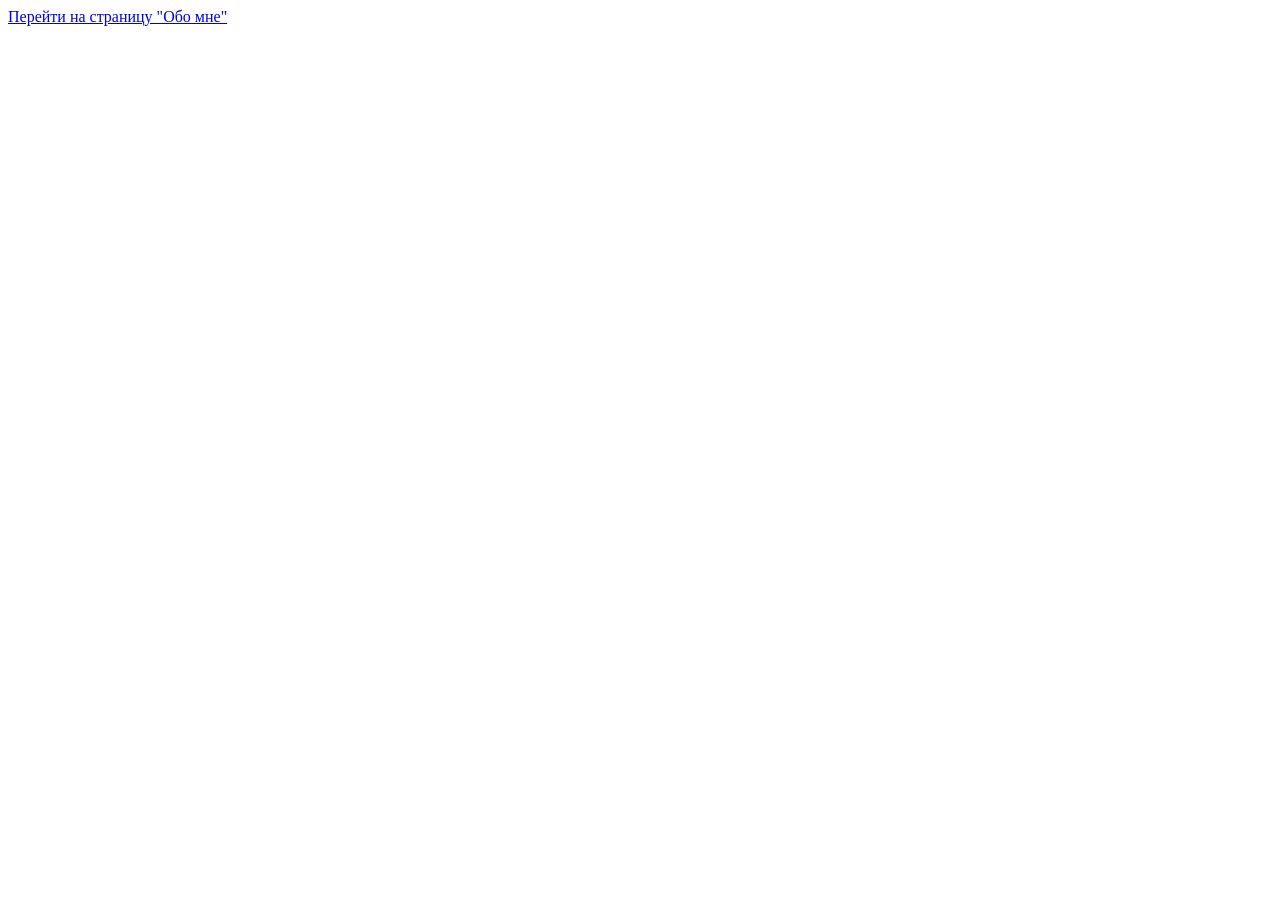
==== index.html @ d80b1f71 "Добавлена страница "Обо мне" (about.html). Также добавлена ссылка на созданную страницу в главной in" ====
<!DOCTYPE html>
<html lang="en">
<head>
    <meta charset="UTF-8">
    <meta name="viewport" content="width=device-width, initial-scale=1.0">
    <title>Практика 7</title>
</head>
<body>
    <a href="about.html">Перейти на страницу "Обо мне"</a>
</body>
</html>
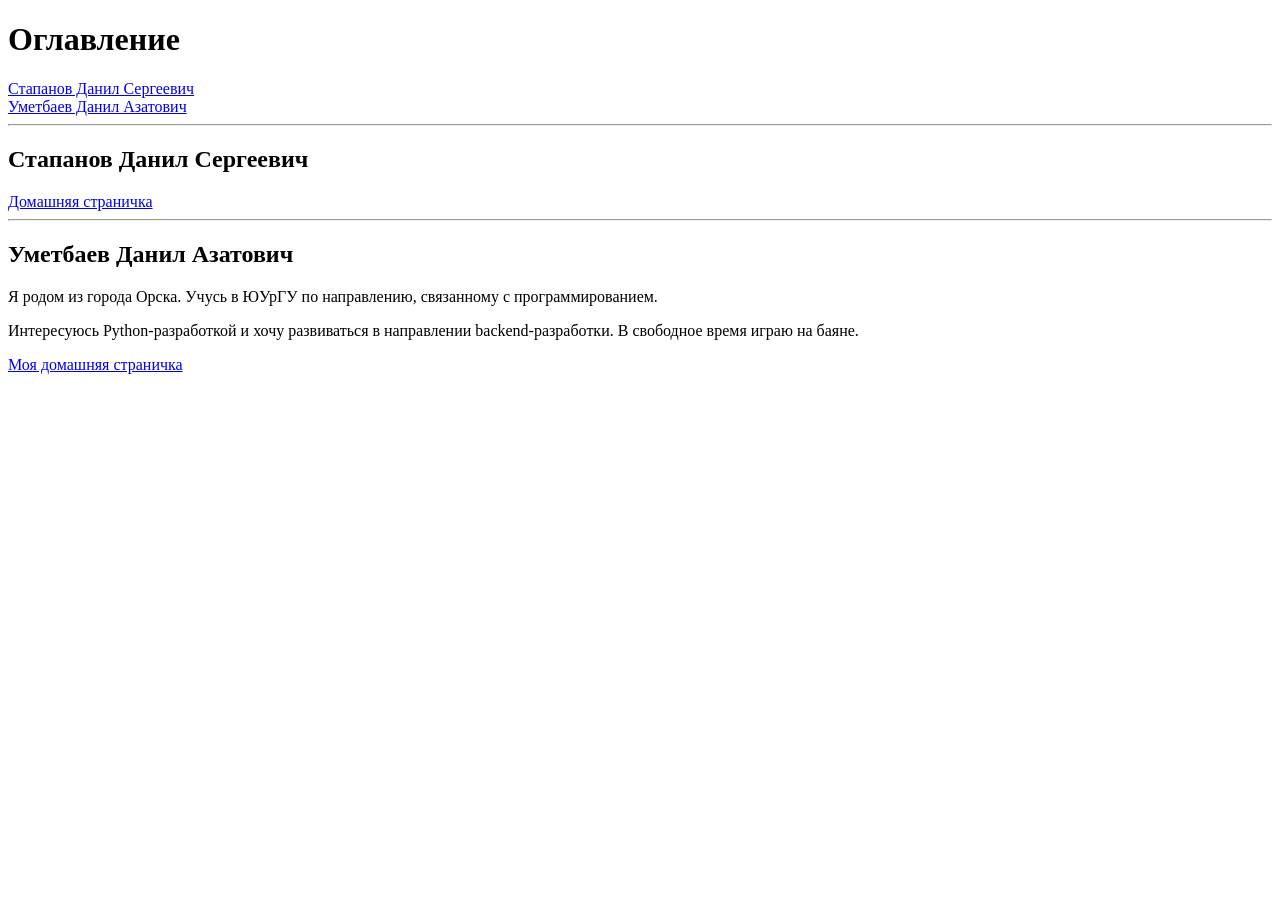
==== commit 60952394: "Umetbaev D.A. добавил личный раздел на общей странице" ====
--- a/index.html
+++ b/index.html
@@ -1,11 +1,39 @@
 <!DOCTYPE html>
-<html lang="en">
+<html lang="ru">
 <head>
     <meta charset="UTF-8">
     <meta name="viewport" content="width=device-width, initial-scale=1.0">
-    <title>Практика 7</title>
+    <title>Общая страничка группы</title>
 </head>
 <body>
-    <a href="about.html">Перейти на страницу "Обо мне"</a>
+
+    <h1>Оглавление</h1>
+
+    <a href="#StepanovDanil">Стапанов Данил Сергеевич</a><br>
+    <a href="#UmetbaevDanil">Уметбаев Данил Азатович</a>
+
+    <hr>
+
+    <a name="StepanovDanil"></a>
+    <h2>Стапанов Данил Сергеевич</h2>
+    <a href="about.html">Домашняя страничка</a>
+
+    <hr>
+
+    <a name="UmetbaevDanil"></a>
+    <h2>Уметбаев Данил Азатович</h2>
+
+    <p>
+        Я родом из города Орска. Учусь в ЮУрГУ по направлению,
+        связанному с программированием.
+    </p>
+
+    <p>
+        Интересуюсь Python-разработкой и хочу развиваться в направлении
+        backend-разработки. В свободное время играю на баяне.
+    </p>
+
+    <a href="UmetbaevHomePage.html">Моя домашняя страничка</a>
+
 </body>
 </html>
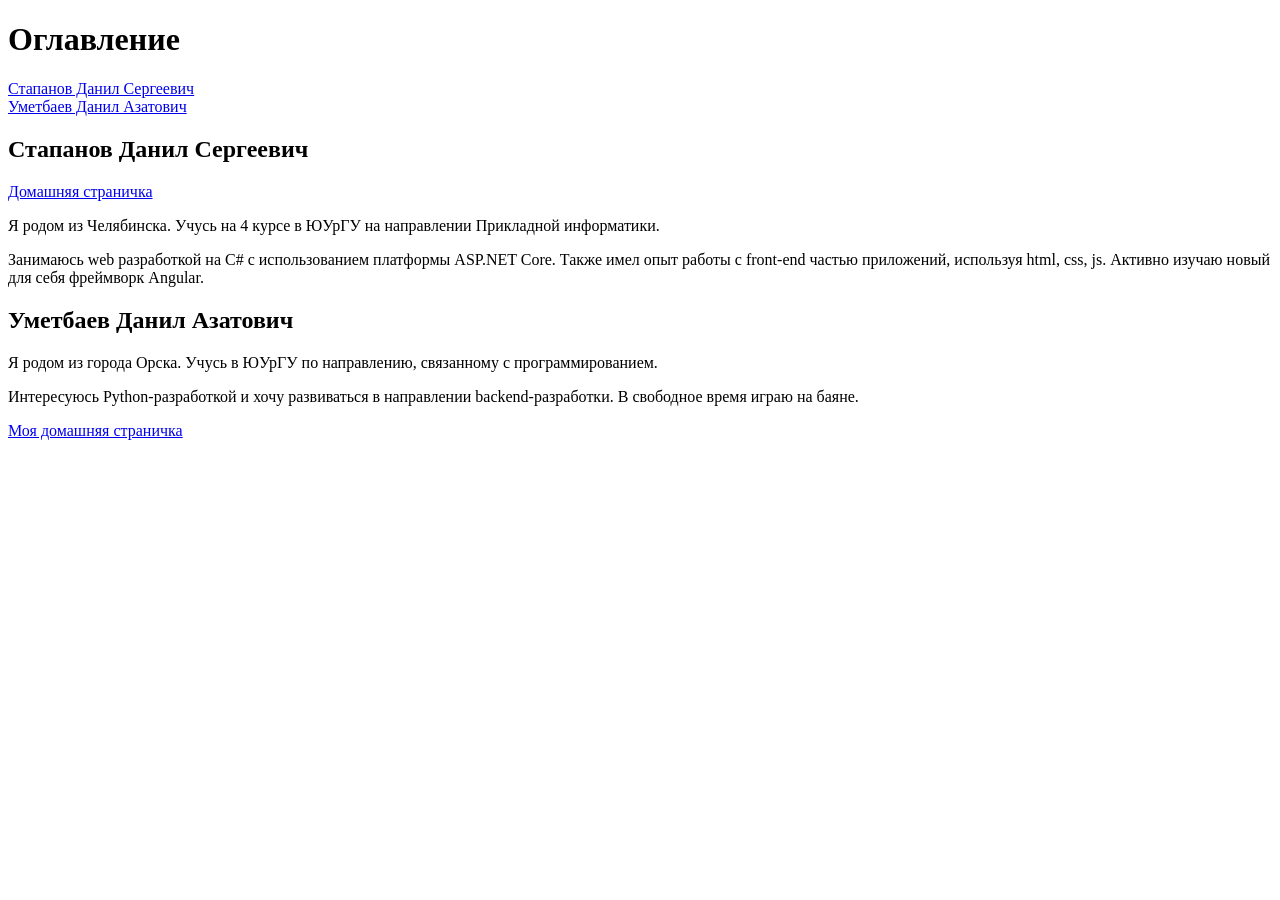
==== commit aa11f399: "Изменено содержание на главной странице в разделе "Обо мне"" ====
--- a/index.html
+++ b/index.html
@@ -12,13 +12,19 @@
     <a href="#StepanovDanil">Стапанов Данил Сергеевич</a><br>
     <a href="#UmetbaevDanil">Уметбаев Данил Азатович</a>
 
-    <hr>
-
     <a name="StepanovDanil"></a>
     <h2>Стапанов Данил Сергеевич</h2>
-    <a href="about.html">Домашняя страничка</a>
+    <a href="StepanovHomePage.html">Домашняя страничка</a>
 
-    <hr>
+    <p>
+        Я родом из Челябинска. Учусь на 4 курсе в ЮУрГУ на направлении Прикладной информатики.
+    </p>
+
+    <p>
+        Занимаюсь web разработкой на C# с использованием платформы ASP.NET Core.
+        Также имел опыт работы с front-end частью приложений, используя html, css, js.
+        Активно изучаю новый для себя фреймворк Angular.
+    </p>
 
     <a name="UmetbaevDanil"></a>
     <h2>Уметбаев Данил Азатович</h2>
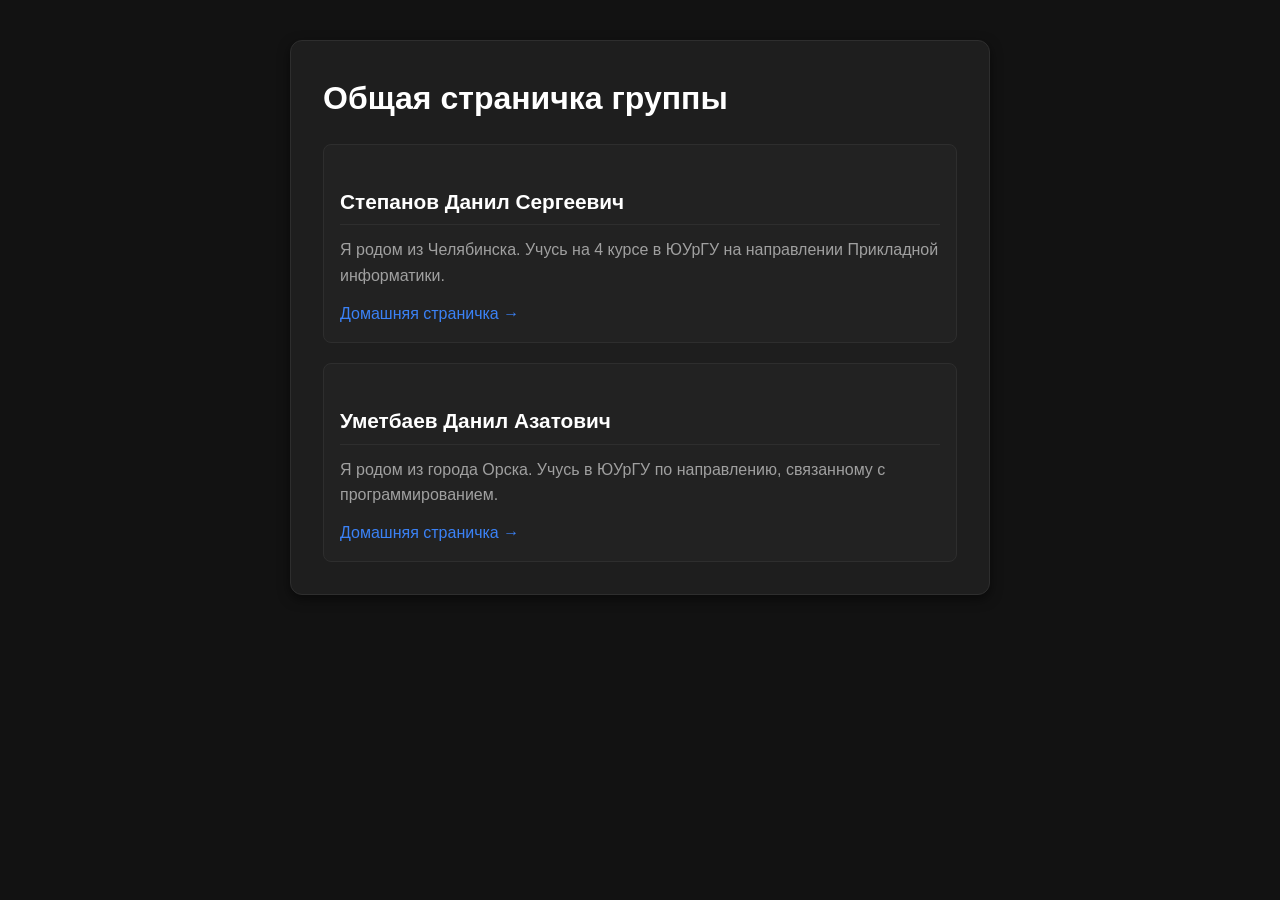
==== commit a11e3f9b: "Добавлены css стили проекта, выполненные в тёмной теме. Стили вынесены в отдельный css файл (style.c" ====
--- a/index.html
+++ b/index.html
@@ -2,44 +2,25 @@
 <html lang="ru">
 <head>
     <meta charset="UTF-8">
-    <meta name="viewport" content="width=device-width, initial-scale=1.0">
     <title>Общая страничка группы</title>
+    <!-- Подключение общего стиля -->
+    <link rel="stylesheet" href="style.css">
 </head>
 <body>
+    <div class="container">
+        <h1>Общая страничка группы</h1>
+        
+        <div class="user-block">
+            <h2>Степанов Данил Сергеевич</h2>
+            <p>Я родом из Челябинска. Учусь на 4 курсе в ЮУрГУ на направлении Прикладной информатики.</p>
+            <a href="StepanovHomePage.html">Домашняя страничка →</a>
+        </div>
 
-    <h1>Оглавление</h1>
-
-    <a href="#StepanovDanil">Стапанов Данил Сергеевич</a><br>
-    <a href="#UmetbaevDanil">Уметбаев Данил Азатович</a>
-
-    <a name="StepanovDanil"></a>
-    <h2>Стапанов Данил Сергеевич</h2>
-    <a href="StepanovHomePage.html">Домашняя страничка</a>
-
-    <p>
-        Я родом из Челябинска. Учусь на 4 курсе в ЮУрГУ на направлении Прикладной информатики.
-    </p>
-
-    <p>
-        Занимаюсь web разработкой на C# с использованием платформы ASP.NET Core.
-        Также имел опыт работы с front-end частью приложений, используя html, css, js.
-        Активно изучаю новый для себя фреймворк Angular.
-    </p>
-
-    <a name="UmetbaevDanil"></a>
-    <h2>Уметбаев Данил Азатович</h2>
-
-    <p>
-        Я родом из города Орска. Учусь в ЮУрГУ по направлению,
-        связанному с программированием.
-    </p>
-
-    <p>
-        Интересуюсь Python-разработкой и хочу развиваться в направлении
-        backend-разработки. В свободное время играю на баяне.
-    </p>
-
-    <a href="UmetbaevHomePage.html">Моя домашняя страничка</a>
-
+        <div class="user-block">
+            <h2>Уметбаев Данил Азатович</h2>
+            <p>Я родом из города Орска. Учусь в ЮУрГУ по направлению, связанному с программированием.</p>
+            <a href="UmetbaevHomePage.html">Домашняя страничка →</a>
+        </div>
+    </div>
 </body>
-</html>+</html>
--- a/style.css
+++ b/style.css
@@ -0,0 +1,113 @@
+/* style.css - Унифицированные стили для тёмной темы */
+
+:root {
+    --bg-color: #121212;
+    --card-bg: #1e1e1e;
+    --border-color: #2e2e2e;
+    --text-main: #e0e0e0;
+    --text-muted: #a0a0a0;
+    --accent-color: #3b82f6; /* Деликатный синий акцент */
+    --accent-hover: #2563eb;
+    --max-width: 700px;
+}
+
+* {
+    box-sizing: border-box;
+    margin: 0;
+    padding: 0;
+}
+
+body {
+    font-family: -apple-system, BlinkMacSystemFont, "Segoe UI", Roboto, Helvetica, Arial, sans-serif;
+    background-color: var(--bg-color);
+    color: var(--text-main);
+    line-height: 1.6;
+    padding: 40px 20px;
+}
+
+/* Контейнер-карточка (унифицированная форма) */
+.container {
+    max-width: var(--max-width);
+    margin: 0 auto;
+    background-color: var(--card-bg);
+    padding: 32px;
+    border-radius: 12px;
+    border: 1px solid var(--border-color);
+    box-shadow: 0 4px 12px rgba(0, 0, 0, 0.5);
+}
+
+/* Заголовки */
+h1 {
+    font-size: 2rem;
+    font-weight: 700;
+    margin-bottom: 8px;
+    color: #ffffff;
+}
+
+h2 {
+    font-size: 1.3rem;
+    font-weight: 600;
+    margin-top: 24px;
+    margin-bottom: 12px;
+    color: #ffffff;
+    border-bottom: 1px solid var(--border-color);
+    padding-bottom: 6px;
+}
+
+/* Списки */
+ul {
+    list-style-type: none;
+    margin-bottom: 16px;
+}
+
+li {
+    position: relative;
+    padding-left: 20px;
+    margin-bottom: 8px;
+    color: var(--text-muted);
+}
+
+li::before {
+    content: "•";
+    position: absolute;
+    left: 0;
+    color: var(--accent-color);
+    font-weight: bold;
+}
+
+li strong {
+    color: var(--text-main);
+}
+
+/* Ссылки и навигация */
+a {
+    color: var(--accent-color);
+    text-decoration: none;
+    transition: color 0.2s ease;
+}
+
+a:hover {
+    color: var(--accent-hover);
+    text-decoration: underline;
+}
+
+.back-link {
+    display: inline-block;
+    margin-top: 32px;
+    font-size: 0.9rem;
+    color: var(--text-muted);
+}
+
+/* Стили для блоков пользователей на главной странице */
+.user-block {
+    margin-top: 20px;
+    padding: 16px;
+    background-color: rgba(255, 255, 255, 0.02);
+    border: 1px solid var(--border-color);
+    border-radius: 8px;
+}
+
+p {
+    color: var(--text-muted);
+    margin-bottom: 12px;
+}
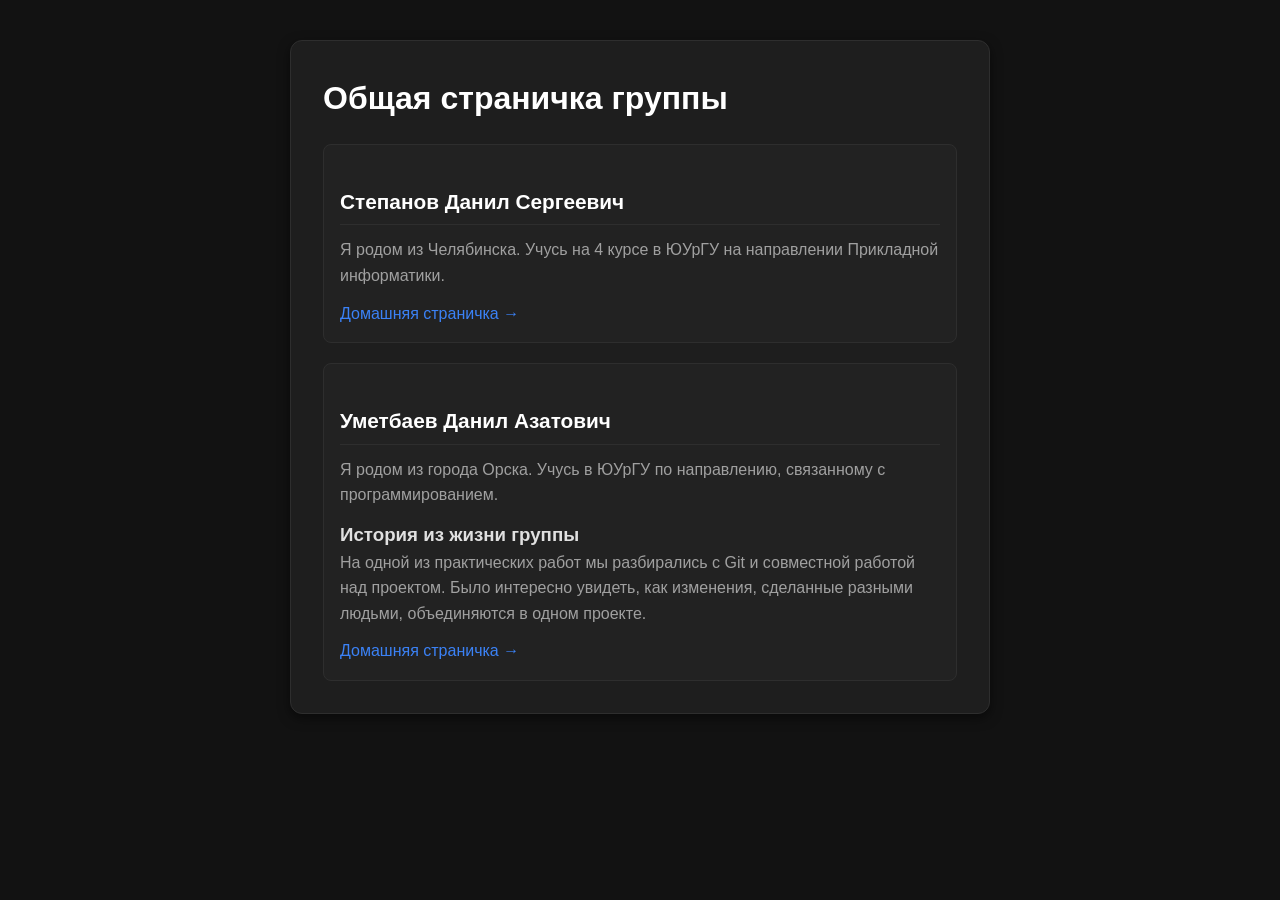
==== commit af0496b9: "Umetbaev D.A. добавил историю из жизни группы" ====
--- a/index.html
+++ b/index.html
@@ -9,7 +9,7 @@
 <body>
     <div class="container">
         <h1>Общая страничка группы</h1>
-        
+
         <div class="user-block">
             <h2>Степанов Данил Сергеевич</h2>
             <p>Я родом из Челябинска. Учусь на 4 курсе в ЮУрГУ на направлении Прикладной информатики.</p>
@@ -18,7 +18,19 @@
 
         <div class="user-block">
             <h2>Уметбаев Данил Азатович</h2>
-            <p>Я родом из города Орска. Учусь в ЮУрГУ по направлению, связанному с программированием.</p>
+
+            <p>
+                Я родом из города Орска. Учусь в ЮУрГУ по направлению,
+                связанному с программированием.
+            </p>
+
+            <h3>История из жизни группы</h3>
+            <p>
+                На одной из практических работ мы разбирались с Git и совместной
+                работой над проектом. Было интересно увидеть, как изменения,
+                сделанные разными людьми, объединяются в одном проекте.
+            </p>
+
             <a href="UmetbaevHomePage.html">Домашняя страничка →</a>
         </div>
     </div>
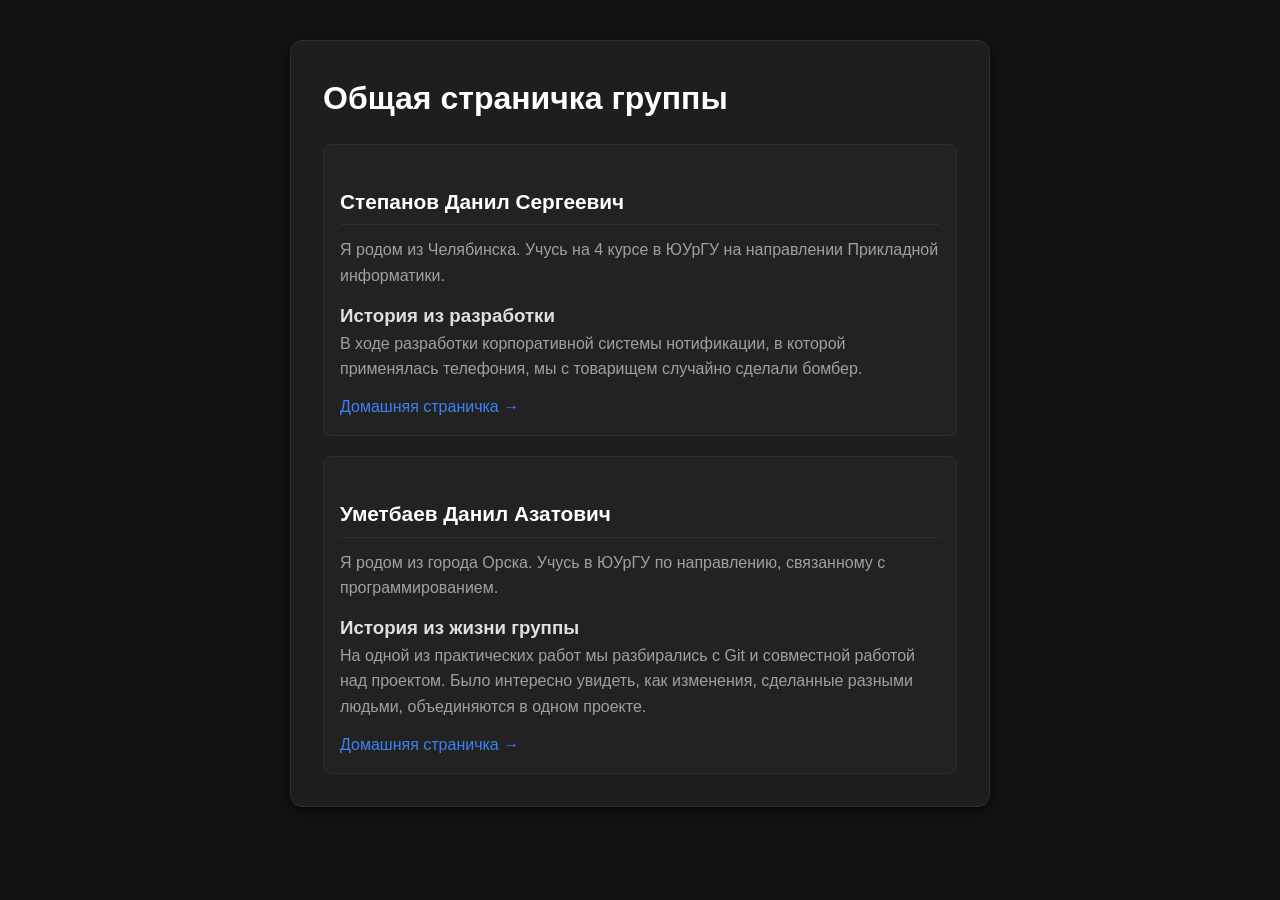
==== commit 5ca949c5: "Отредактирован раздел на главной странице "Обо мне"" ====
--- a/index.html
+++ b/index.html
@@ -12,7 +12,16 @@
 
         <div class="user-block">
             <h2>Степанов Данил Сергеевич</h2>
-            <p>Я родом из Челябинска. Учусь на 4 курсе в ЮУрГУ на направлении Прикладной информатики.</p>
+            
+            <p>
+                Я родом из Челябинска. Учусь на 4 курсе в ЮУрГУ на направлении Прикладной информатики.
+            </p>
+
+            <h3>История из разработки</h3>
+            <p>
+                В ходе разработки корпоративной системы нотификации, в которой применялась телефония, мы с товарищем случайно сделали бомбер.
+            </p>
+
             <a href="StepanovHomePage.html">Домашняя страничка →</a>
         </div>
 
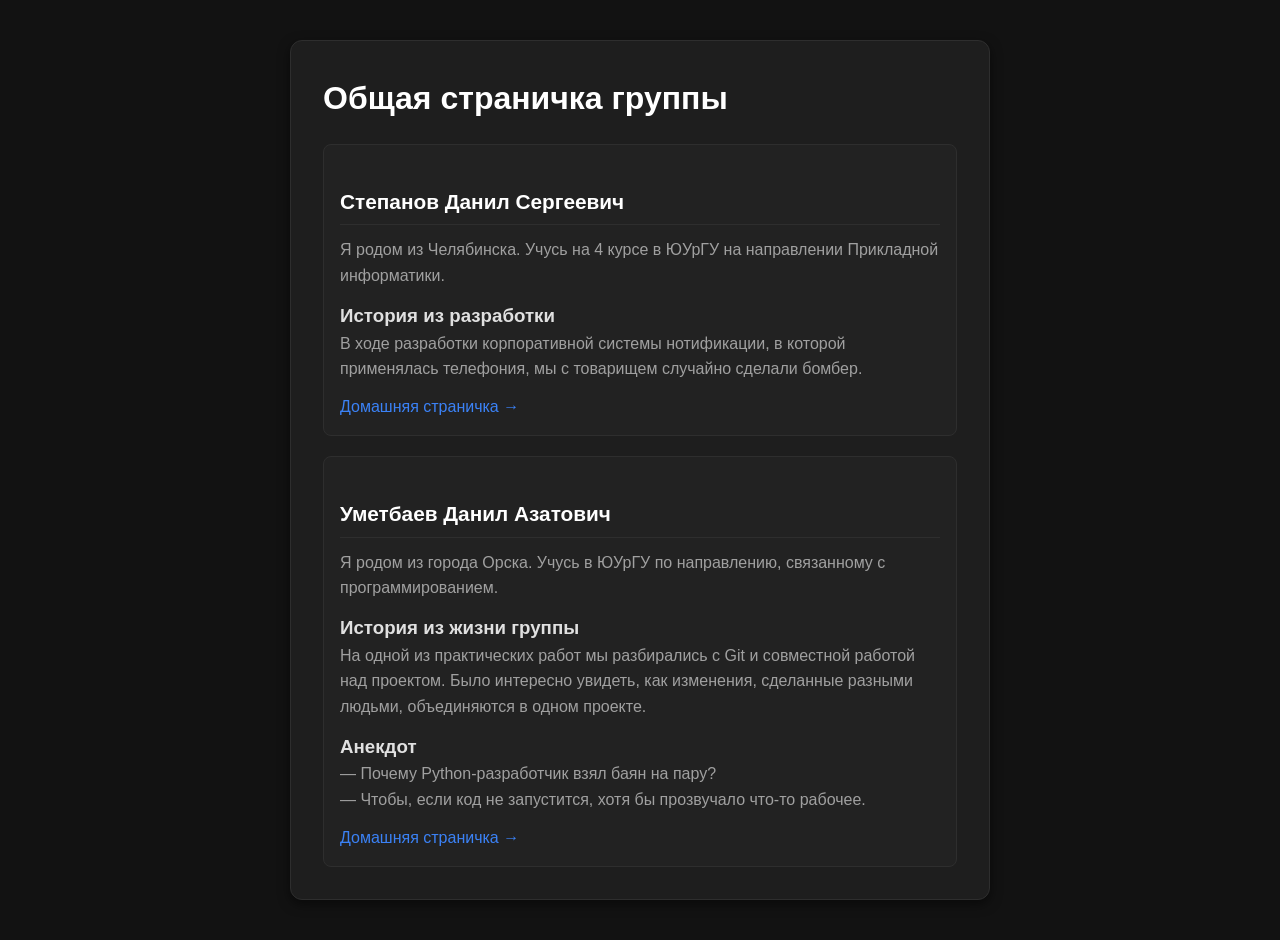
==== commit b1c87a9b: "Umetbaev D.A. добавил анекдот в личный раздел" ====
--- a/index.html
+++ b/index.html
@@ -12,7 +12,7 @@
 
         <div class="user-block">
             <h2>Степанов Данил Сергеевич</h2>
-            
+
             <p>
                 Я родом из Челябинска. Учусь на 4 курсе в ЮУрГУ на направлении Прикладной информатики.
             </p>
@@ -40,6 +40,12 @@
                 сделанные разными людьми, объединяются в одном проекте.
             </p>
 
+            <h3>Анекдот</h3>
+            <p>
+                — Почему Python-разработчик взял баян на пару?<br>
+                — Чтобы, если код не запустится, хотя бы прозвучало что-то рабочее.
+            </p>
+
             <a href="UmetbaevHomePage.html">Домашняя страничка →</a>
         </div>
     </div>
